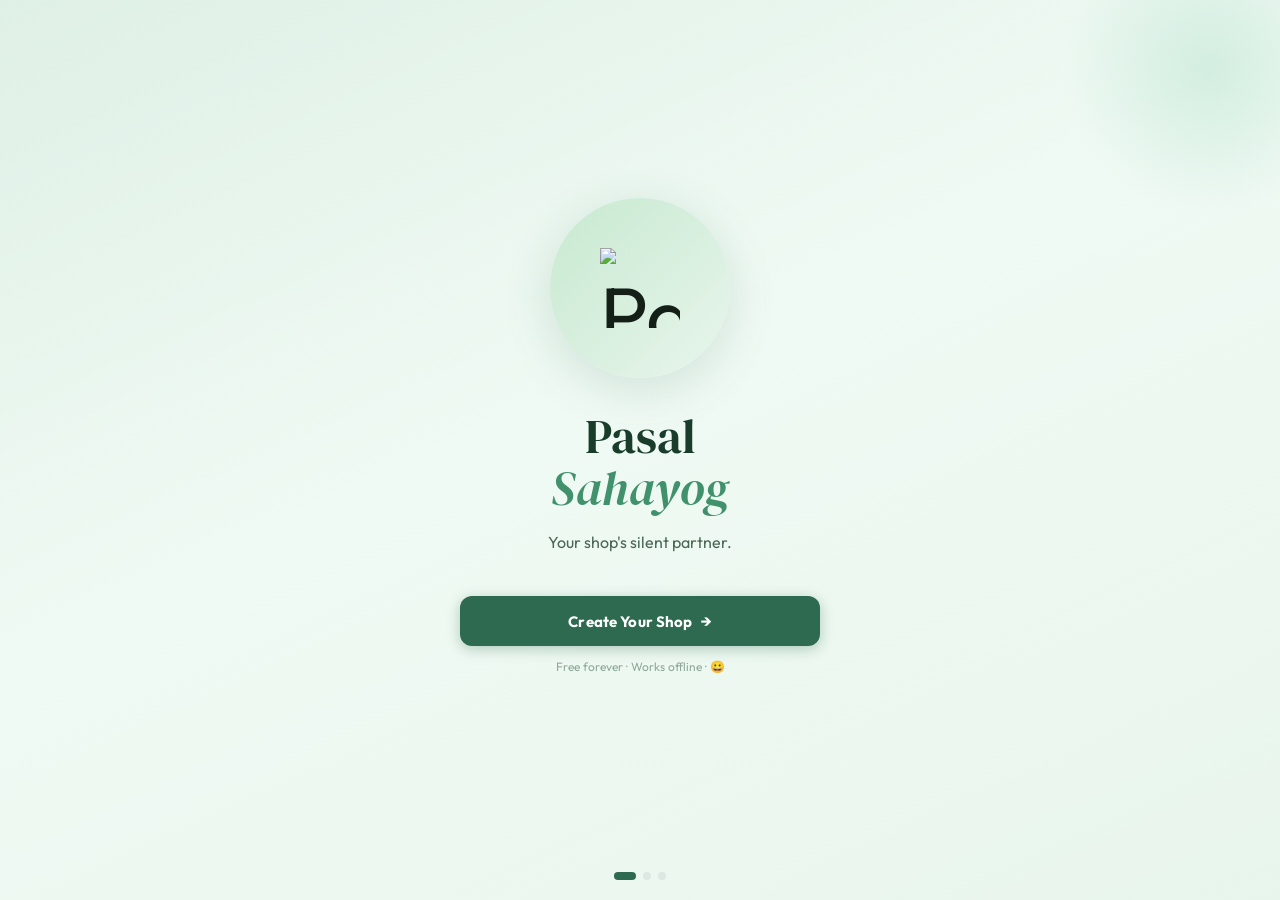
==== index.html @ 0172001d "Made the proper folder structure" ====
<!DOCTYPE html>
<html lang="en">
<head>
  <meta charset="UTF-8">
  <meta name="viewport" content="width=device-width, initial-scale=1.0, maximum-scale=1.0, user-scalable=no">
  <meta name="theme-color" content="#1a3d2b">
  <meta name="apple-mobile-web-app-capable" content="yes">
  <meta name="apple-mobile-web-app-status-bar-style" content="default">
  <meta name="description" content="Pasal Sahayog – Simple stock management for every shop">
  <link rel="manifest" href="manifest.json">
  <link rel="icon" href="assets/icons/favicon.ico">
  <title>Pasal Sahayog</title>

  <!-- Fonts -->
  <link rel="preconnect" href="https://fonts.googleapis.com">
  <link rel="preconnect" href="https://fonts.gstatic.com" crossorigin>
  <link href="https://fonts.googleapis.com/css2?family=DM+Serif+Display:ital@0;1&family=Outfit:wght@300;400;500;600;700;800&display=swap" rel="stylesheet">

  <!-- CSS -->
  <link rel="stylesheet" href="css/main.css">
  <link rel="stylesheet" href="css/layout.css">
  <link rel="stylesheet" href="css/components.css">
  <link rel="stylesheet" href="css/onboarding.css">
  <link rel="stylesheet" href="css/dashboard.css">
  <link rel="stylesheet" href="css/stock.css">
  <link rel="stylesheet" href="css/settings.css">
</head>
<body>

<div id="app">

  <!-- ONBOARDING -->
  <div id="screen-onboarding" class="screen active">
    <div class="ob-bg-decoration"></div>
    <div class="ob-wrap">
      <div class="ob-slides-container">

        <!-- Slide 1: Welcome -->
        <div class="ob-slide active" id="ob-slide-1">
          <div class="ob-hero">
            <div class="ob-logo-mark">
              <img src="assets/icons/icon-192.png" alt="Pasal Sahayog" class="ob-leaf">
            </div>
          </div>
          <div class="ob-text">
            <h1 class="ob-app-name">Pasal<br><em>Sahayog</em></h1>
            <p class="ob-tagline">Your shop's silent partner.</p>
          </div>
          <div class="ob-cta">
            <button class="btn btn-primary" id="btn-ob-start">
              Create Your Shop <span class="btn-arrow">→</span>
            </button>
            <p class="ob-note">Free forever · Works offline · 😀</p>
          </div>
        </div>

        <!-- Slide 2: Shop Setup -->
        <div class="ob-slide" id="ob-slide-2">
          <div class="ob-slide-header">
            <button class="ob-back" id="btn-ob-back-2">← Back</button>
            <span class="ob-step-label">Step 1 of 2</span>
          </div>
          <h2 class="ob-slide-title">Set up your shop</h2>
          <p class="ob-slide-sub">Tell us a little about your shop</p>

          <div class="logo-upload-zone" id="logo-upload-zone">
            <div class="logo-circle" id="logo-circle">
              <img id="logo-preview" src="" alt="" style="display:none;">
              <span class="logo-placeholder" id="logo-placeholder">📷</span>
            </div>
            <div class="logo-plus-btn">＋</div>
            <input type="file" id="logo-file-input" accept="image/*" style="display:none;">
          </div>
          <p class="logo-hint">Tap to add logo (optional)</p>

          <div class="ob-form">
            <div class="input-field">
              <span class="input-icon">🛒</span>
              <input type="text" id="shop-name-input" placeholder="Shop name *" maxlength="40" autocomplete="off">
            </div>
            <div class="input-field">
              <span class="input-icon">🏠</span>
              <input type="text" id="shop-addr-input" placeholder="Address (optional)" maxlength="80" autocomplete="off">
            </div>
          </div>
          <button class="btn btn-primary" id="btn-ob-next-2">Continue →</button>
        </div>

        <!-- Slide 3: Preferences -->
        <div class="ob-slide" id="ob-slide-3">
          <div class="ob-slide-header">
            <button class="ob-back" id="btn-ob-back-3">← Back</button>
            <span class="ob-step-label">Step 2 of 2</span>
          </div>
          <h2 class="ob-slide-title">Quick preferences</h2>
          <p class="ob-slide-sub">You can change these anytime in settings</p>

          <div class="pref-list">
            <div class="pref-row">
              <div class="pref-icon-wrap green">🔔</div>
              <div class="pref-info">
                <strong>Low stock alerts</strong>
                <p>Get notified when items run low</p>
              </div>
              <button class="toggle on" id="pref-alerts" aria-label="Toggle alerts"></button>
            </div>
            <div class="pref-row">
              <div class="pref-icon-wrap blue">📦</div>
              <div class="pref-info">
                <strong>Show out of stock</strong>
                <p>Keep items with 0 quantity visible</p>
              </div>
              <button class="toggle on" id="pref-zero" aria-label="Toggle zero stock"></button>
            </div>
            <div class="pref-row privacy">
              <div class="pref-icon-wrap purple">🔒</div>
              <div class="pref-info">
                <strong>Your data, your device</strong>
                <p>Everything is stored locally — no servers, no cloud, no data shared</p>
              </div>
            </div>
          </div>

          <button class="btn btn-primary" id="btn-ob-finish">Save &amp; Start →</button>
        </div>

      </div>
      <div class="ob-dots">
        <div class="ob-dot active" id="dot-1"></div>
        <div class="ob-dot" id="dot-2"></div>
        <div class="ob-dot" id="dot-3"></div>
      </div>
    </div>
  </div>

  <!-- MAIN APP -->
  <div id="screen-app" class="screen">

    <!-- Top Bar -->
    <header id="top-bar">
      <div class="top-left">
        <div class="top-logo" id="top-logo">🏪</div>
        <div class="top-shop-info">
          <div class="top-shop-name" id="top-shop-name">My Shop</div>
          <div class="top-shop-addr" id="top-shop-addr"></div>
        </div>
      </div>
      <div class="top-actions">
        <button class="icon-btn" id="notif-btn" aria-label="Notifications">
          🔔
          <span class="notif-badge" id="notif-badge" style="display:none;"></span>
        </button>
      </div>
    </header>

    <!-- Page: Dashboard -->
    <div class="page active" id="page-dashboard">
      <div class="page-scroll">
        <div class="dash-search-area">
          <div class="search-bar" id="dash-search-bar">
            <span class="search-icon">🔍</span>
            <input type="text" id="dash-search-input" placeholder="Search items…" autocomplete="off">
            <button class="search-clear" id="dash-search-clear" style="display:none;">✕</button>
          </div>
        </div>
        <!-- Search Results (hidden by default) -->
        <div id="dash-search-results" style="display:none;">
          <div class="stock-list" id="dash-search-list"></div>
        </div>
        <!-- Normal Dashboard Content -->
        <div id="dash-main-content">
          <div class="dash-stats" id="dash-stats"></div>
          <div class="dash-section">
            <div class="sec-hdr">
              <span class="sec-title">Stock Overview</span>
            </div>
            <div class="chart-card" id="chart-card">
              <div class="chart-inner" id="chart-inner">
                <div class="chart-empty">Add items to see overview</div>
              </div>
            </div>
          </div>
          <div class="dash-section">
            <div class="sec-hdr">
              <span class="sec-title">Recent Items</span>
              <button class="sec-link" id="see-all-btn">See all →</button>
            </div>
            <div id="recent-list"></div>
          </div>
        </div>
      </div>
    </div>

    <!-- Page: Stock -->
    <div class="page" id="page-stock">
      <div class="stock-top">
        <div class="stock-title-row">
          <h2 class="stock-page-title">My Stock</h2>
          <span class="stock-count-badge" id="stock-count-badge">0 items</span>
        </div>
        <div class="search-bar">
          <span class="search-icon">🔍</span>
          <input type="text" id="stock-search-input" placeholder="Search items…" autocomplete="off">
          <button class="search-clear" id="stock-search-clear" style="display:none;">✕</button>
        </div>
        <div class="filter-chips-scroll">
          <div class="filter-chips" id="filter-chips">
            <button class="chip active" data-cat="all">All</button>
          </div>
        </div>
      </div>
      <div class="page-scroll stock-scroll">
        <div class="stock-list" id="stock-list"></div>
      </div>
    </div>

    <!-- Page: Settings -->
    <div class="page" id="page-settings">
      <div class="page-scroll">
        <div class="settings-body">
          <div class="settings-section-title">Shop</div>
          <div class="shop-banner" id="settings-shop-banner">
            <div class="shop-banner-logo" id="settings-banner-logo">🏪</div>
            <div class="shop-banner-info">
              <div class="shop-banner-name" id="settings-banner-name">My Shop</div>
              <div class="shop-banner-addr" id="settings-banner-addr"></div>
            </div>
            <button class="edit-shop-btn" id="btn-edit-shop">Edit</button>
          </div>

          <div class="settings-section-title">Preferences</div>
          <div class="settings-card">
            <div class="settings-item">
              <div class="si-icon green">🔔</div>
              <div class="si-info">
                <div class="si-label">Low stock alerts</div>
                <div class="si-desc">Notify when items fall below threshold</div>
              </div>
              <button class="toggle on" id="setting-alerts"></button>
            </div>
            <div class="settings-item">
              <div class="si-icon blue">📦</div>
              <div class="si-info">
                <div class="si-label">Show zero-stock items</div>
                <div class="si-desc">Keep empty items visible in stock</div>
              </div>
              <button class="toggle on" id="setting-zero"></button>
            </div>
          </div>

          <div class="settings-section-title">Data</div>
          <div class="settings-card">
            <div class="settings-item" id="btn-backup">
              <div class="si-icon orange">💾</div>
              <div class="si-info">
                <div class="si-label">Backup data</div>
                <div class="si-desc">Export all data as a JSON file</div>
              </div>
              <span class="si-arrow">›</span>
            </div>
            <div class="settings-item" id="btn-restore">
              <div class="si-icon green">📂</div>
              <div class="si-info">
                <div class="si-label">Restore from backup</div>
                <div class="si-desc">Import a previously exported file</div>
              </div>
              <span class="si-arrow">›</span>
            </div>
            <input type="file" id="restore-file-input" accept=".json" style="display:none;">
          </div>

          <div class="settings-section-title">Danger Zone</div>
          <div class="settings-card">
            <div class="settings-item danger-item" id="btn-clear-data-trigger">
              <div class="si-icon red">🗑️</div>
              <div class="si-info">
                <div class="si-label" style="color:var(--danger)">Clear all data</div>
                <div class="si-desc">Delete everything and start fresh</div>
              </div>
              <span class="si-arrow">›</span>
            </div>
          </div>

          <div class="settings-section-title">About</div>
          
          <!-- App Information -->
          <div class="settings-card">
            <div class="about-app">
              <div class="about-app-logo">
                <img src="assets/icons/icon-192.png" alt="Pasal Sahayog">
              </div>
              <div class="about-app-info">
                <div class="about-app-name">Pasal Sahayog</div>
                <div class="about-app-tagline">Simple stock management for every shop</div>
                <div class="about-app-version">Version 1.0.0</div>
              </div>
            </div>
          </div>

          <!-- Developer Information -->
          <div class="settings-card">
            <div class="about-developer">
              <div class="dev-header">Developer</div>
              <div class="dev-name">Prem Jha</div>
              <div class="dev-links">
                <a class="dev-link" href="https://www.linkedin.com/in/prem-jha-544536406/" target="_blank" rel="noopener noreferrer">
                  <span class="dev-link-icon">🔗</span> Linkedin
                </a>
              </div>
            </div>
          </div>

          <!-- Disclaimer -->
          <div class="settings-card">
            <div class="settings-item" id="btn-disclaimer">
              <div class="si-icon orange">⚠️</div>
              <div class="si-info">
                <div class="si-label">Disclaimer</div>
                <div class="si-desc">Important information about data storage</div>
              </div>
              <span class="si-arrow">›</span>
            </div>
          </div>
        </div>
      </div>
    </div>

    <!-- Bottom Nav -->
    <nav id="bottom-nav">
      <button class="nav-item active" data-page="dashboard">
        <span class="nav-icon">🏠</span>
        <span>Home</span>
      </button>
      <button class="nav-item" data-page="stock">
        <span class="nav-icon">📦</span>
        <span>Stock</span>
      </button>
      <button class="nav-item" data-page="settings">
        <span class="nav-icon">⚙️</span>
        <span>Settings</span>
      </button>
    </nav>

    <!-- FAB -->
    <button class="fab" id="fab-add" aria-label="Add item">＋</button>

  </div><!-- end screen-app -->

</div><!-- end app -->

<!-- MODALS -->

<!-- Add / Edit Item Modal -->
<div class="modal-overlay" id="modal-item">
  <div class="modal">
    <div class="modal-handle"></div>
    <div class="modal-header">
      <h3 class="modal-title" id="modal-item-title">Add Item</h3>
      <button class="modal-close" id="modal-item-close">✕</button>
    </div>
    <div class="modal-body">
      <div class="form-field">
        <label class="form-label">Item Name *</label>
        <input class="form-input" type="text" id="field-name" placeholder="e.g. Notebook A4" autocomplete="off" maxlength="60">
      </div>
      <div class="form-field">
        <label class="form-label">Category *</label>
        <input class="form-input" type="text" id="field-cat" placeholder="e.g. Stationery" autocomplete="off" maxlength="30" list="cat-datalist">
        <datalist id="cat-datalist"></datalist>
      </div>
      <div class="form-row">
        <div class="form-field">
          <label class="form-label">Quantity *</label>
          <input class="form-input" type="number" id="field-qty" placeholder="0" min="0">
        </div>
        <div class="form-field">
          <label class="form-label">Min Alert Threshold</label>
          <input class="form-input" type="number" id="field-min" placeholder="5" min="0">
        </div>
      </div>
    </div>
    <div class="modal-footer">
      <button class="btn btn-outline btn-sm" id="modal-item-cancel">Cancel</button>
      <button class="btn btn-primary btn-sm" id="modal-item-save">Save Item</button>
    </div>
  </div>
</div>

<!-- Item Action Modal (edit/delete) -->
<div class="modal-overlay" id="modal-action">
  <div class="modal modal-sm">
    <div class="modal-handle"></div>
    <div class="modal-header">
      <h3 class="modal-title" id="modal-action-title">Item</h3>
      <button class="modal-close" id="modal-action-close">✕</button>
    </div>
    <div class="modal-body modal-body-sm">
      <div class="action-item-info" id="action-item-info"></div>
      <button class="action-row-btn" id="btn-action-edit">
        <span>✏️</span> Edit Item
      </button>
      <button class="action-row-btn danger" id="btn-action-delete">
        <span>🗑️</span> Delete Item
      </button>
    </div>
  </div>
</div>

<!-- Edit Shop Modal -->
<div class="modal-overlay" id="modal-edit-shop">
  <div class="modal">
    <div class="modal-handle"></div>
    <div class="modal-header">
      <h3 class="modal-title">Edit Shop Info</h3>
      <button class="modal-close" id="modal-edit-shop-close">✕</button>
    </div>
    <div class="modal-body">
      <div class="logo-upload-zone" id="edit-logo-zone">
        <div class="logo-circle" id="edit-logo-circle">
          <img id="edit-logo-preview" src="" alt="" style="display:none;">
          <span class="logo-placeholder" id="edit-logo-placeholder">🏪</span>
        </div>
        <div class="logo-plus-btn">✎</div>
        <input type="file" id="edit-logo-input" accept="image/*" style="display:none;">
      </div>
      <div class="form-field">
        <label class="form-label">Shop Name *</label>
        <input class="form-input" type="text" id="edit-shop-name" placeholder="Shop name" maxlength="40">
      </div>
      <div class="form-field">
        <label class="form-label">Address (optional)</label>
        <input class="form-input" type="text" id="edit-shop-addr" placeholder="Address" maxlength="80">
      </div>
    </div>
    <div class="modal-footer">
      <button class="btn btn-outline btn-sm" id="modal-edit-shop-cancel">Cancel</button>
      <button class="btn btn-primary btn-sm" id="modal-edit-shop-save">Save Changes</button>
    </div>
  </div>
</div>

<!-- Notifications Panel -->
<div class="modal-overlay" id="notif-panel-overlay">
  <div class="modal notif-modal">
    <div class="modal-handle"></div>
    <div class="modal-header">
      <h3 class="modal-title">🔔 Alerts</h3>
      <button class="modal-close" id="notif-panel-close">✕</button>
    </div>
    <div id="notif-list"></div>
  </div>
</div>

<!-- Disclaimer Modal -->
<div class="modal-overlay" id="modal-disclaimer">
  <div class="modal">
    <div class="modal-handle"></div>
    <div class="modal-header">
      <h3 class="modal-title">Disclaimer</h3>
      <button class="modal-close" id="modal-disclaimer-close">✕</button>
    </div>
    <div class="modal-body">
      <div class="disclaimer-content">
        <div class="disclaimer-section">
          <div class="disclaimer-heading">⚠️ Offline Storage</div>
          <p class="disclaimer-text">This app is designed to work completely offline. All your data (shop info, items, stock) is stored locally on your device.</p>
        </div>
        <div class="disclaimer-section">
          <div class="disclaimer-heading">📱 Data Loss Risk</div>
          <p class="disclaimer-text">If your device is damaged, lost, factory reset, or any other issue occurs with your device, your data will be permanently lost. We have no access to your data and cannot recover it.</p>
        </div>
        <div class="disclaimer-section">
          <div class="disclaimer-heading">💾 Recommended Practice</div>
          <p class="disclaimer-text">We strongly recommend regularly backing up your data using the "Backup data" feature in settings. This ensures you can restore your information if needed.</p>
        </div>
        <div class="disclaimer-section">
          <div class="disclaimer-heading">✅ Your Responsibility</div>
          <p class="disclaimer-text">You are responsible for maintaining backups of your data. Any data loss due to device issues is not the developer's responsibility.</p>
        </div>
      </div>
    </div>
    <div class="modal-footer">
      <button class="btn btn-primary btn-sm" id="modal-disclaimer-close-btn">Understood</button>
    </div>
  </div>
</div>

<!-- Clear Data Confirmation Modal -->
<div class="modal-overlay" id="modal-clear-data">
  <div class="modal modal-sm">
    <div class="modal-handle"></div>
    <div class="modal-header">
      <h3 class="modal-title">Clear All Data?</h3>
      <button class="modal-close" id="modal-clear-data-close">✕</button>
    </div>
    <div class="modal-body modal-body-sm">
      <div class="clear-data-warning">
        <div class="warning-icon">🗑️</div>
        <div class="warning-title">This action cannot be undone</div>
        <div class="warning-desc">All your shop information, items, and stock data will be permanently deleted. This data cannot be accessed again.</div>
      </div>
    </div>
    <div class="modal-footer">
      <button class="btn btn-outline btn-sm" id="modal-clear-data-cancel">Cancel</button>
      <button class="btn btn-danger btn-sm" id="modal-clear-data-confirm">Delete Everything</button>
    </div>
  </div>
</div>

<!-- Toast -->
<div id="toast" class="toast" aria-live="polite"></div>

<!-- JS -->
<script src="js/utils/helpers.js"></script>
<script src="js/utils/backup.js"></script>
<script src="js/store.js"></script>
<script src="js/components/toast.js"></script>
<script src="js/components/chart.js"></script>
<script src="js/components/itemCard.js"></script>
<script src="js/components/modal.js"></script>
<script src="js/components/notifications.js"></script>
<script src="js/pages/onboarding.js"></script>
<script src="js/pages/dashboard.js"></script>
<script src="js/pages/stock.js"></script>
<script src="js/pages/settings.js"></script>
<script src="js/router.js"></script>
<script src="js/app.js"></script>
</body>
</html>
---- css/main.css ----
/* ── main.css: variables, reset, base ── */
:root {
  /* Brand palette */
  --primary:        #1a3d2b;
  --primary-mid:    #2d6a4f;
  --primary-light:  #52b788;
  --primary-xlight: #b7e4c7;
  --primary-bg:     #eaf6ee;
  --accent:         #40916c;

  /* Status */
  --danger:         #d62839;
  --danger-light:   #fde8ea;
  --warning:        #e07b39;
  --warning-light:  #fef0e6;
  --success:        #52b788;

  /* Neutrals */
  --bg:             #f4f7f5;
  --card:           #ffffff;
  --text:           #141f18;
  --text-secondary: #4a6655;
  --text-muted:     #8fa89a;
  --border:         #dde8e2;
  --border-light:   #edf4f0;

  /* Shadows */
  --shadow-sm: 0 1px 4px rgba(26,61,43,0.07);
  --shadow:    0 2px 12px rgba(26,61,43,0.09);
  --shadow-md: 0 4px 24px rgba(26,61,43,0.12);
  --shadow-lg: 0 8px 40px rgba(26,61,43,0.18);

  /* Radii */
  --radius-xs: 8px;
  --radius-sm: 12px;
  --radius:    18px;
  --radius-lg: 24px;

  /* Layout */
  --nav-height: 68px;
  --top-height: 64px;

  /* Fonts */
  --font-display: 'DM Serif Display', serif;
  --font-body:    'Outfit', sans-serif;

  /* Transitions */
  --ease: cubic-bezier(0.4, 0, 0.2, 1);
  --transition: all 0.22s var(--ease);
  --transition-slow: all 0.38s var(--ease);
}

*, *::before, *::after {
  box-sizing: border-box;
  margin: 0;
  padding: 0;
  -webkit-tap-highlight-color: transparent;
}

html, body {
  height: 100%;
  font-family: var(--font-body);
  font-size: 16px;
  background: var(--bg);
  color: var(--text);
  overflow: hidden;
  -webkit-font-smoothing: antialiased;
  -moz-osx-font-smoothing: grayscale;
}

a { color: inherit; text-decoration: none; }
button { font-family: var(--font-body); cursor: pointer; }
input, textarea, select { font-family: var(--font-body); }

img { display: block; max-width: 100%; }

/* Scrollbar hide */
.no-scroll::-webkit-scrollbar { display: none; }
.no-scroll { -ms-overflow-style: none; scrollbar-width: none; }

/* ── Screen system ── */
.screen {
  display: none;
  height: 100dvh;
  overflow: hidden;
  animation: screenIn 0.28s var(--ease);
}
.screen.active { display: flex; flex-direction: column; }

@keyframes screenIn {
  from { opacity: 0; }
  to   { opacity: 1; }
}

/* ── Toast ── */
.toast {
  position: fixed;
  bottom: calc(var(--nav-height) + 16px);
  left: 50%;
  transform: translateX(-50%) translateY(20px);
  background: var(--text);
  color: white;
  padding: 12px 20px;
  border-radius: 40px;
  font-size: 14px;
  font-weight: 600;
  white-space: nowrap;
  z-index: 9999;
  opacity: 0;
  pointer-events: none;
  transition: var(--transition);
  max-width: calc(100vw - 32px);
  white-space: normal;
  text-align: center;
}
.toast.show {
  opacity: 1;
  transform: translateX(-50%) translateY(0);
}
.toast.success { background: var(--primary-mid); }
.toast.error   { background: var(--danger); }
---- css/layout.css ----
/* ── layout.css ── */

#screen-app {
  flex-direction: column;
  background: var(--bg);
}

/* ── Top Bar ── */
#top-bar {
  height: var(--top-height);
  background: var(--card);
  border-bottom: 1px solid var(--border);
  display: flex;
  align-items: center;
  padding: 0 16px;
  gap: 12px;
  flex-shrink: 0;
  z-index: 100;
  box-shadow: var(--shadow-sm);
}

.top-left {
  display: flex;
  align-items: center;
  gap: 10px;
  flex: 1;
  min-width: 0;
}

.top-logo {
  width: 40px;
  height: 40px;
  border-radius: 50%;
  background: var(--primary-bg);
  border: 2px solid var(--primary-xlight);
  overflow: hidden;
  display: flex;
  align-items: center;
  justify-content: center;
  font-size: 20px;
  flex-shrink: 0;
  transition: var(--transition);
}
.top-logo img {
  width: 100%; height: 100%;
  object-fit: cover;
  border-radius: 50%;
}

.top-shop-info {
  flex: 1;
  min-width: 0;
}
.top-shop-name {
  font-family: var(--font-display);
  font-size: 16px;
  font-weight: 400;
  color: var(--text);
  white-space: nowrap;
  overflow: hidden;
  text-overflow: ellipsis;
  line-height: 1.2;
}
.top-shop-addr {
  font-size: 11px;
  color: var(--text-muted);
  white-space: nowrap;
  overflow: hidden;
  text-overflow: ellipsis;
  margin-top: 1px;
}

.top-actions {
  display: flex;
  gap: 6px;
  align-items: center;
}

/* ── Icon Button ── */
.icon-btn {
  width: 40px; height: 40px;
  border-radius: 50%;
  border: 1.5px solid var(--border);
  background: var(--bg);
  cursor: pointer;
  display: flex;
  align-items: center;
  justify-content: center;
  font-size: 17px;
  transition: var(--transition);
  position: relative;
  color: var(--text);
}
.icon-btn:hover {
  background: var(--primary-bg);
  border-color: var(--primary-xlight);
}

.notif-badge {
  position: absolute;
  top: -2px; right: -2px;
  width: 18px; height: 18px;
  background: var(--danger);
  border-radius: 50%;
  font-size: 10px;
  font-weight: 700;
  color: white;
  display: flex;
  align-items: center;
  justify-content: center;
  border: 2px solid white;
  line-height: 1;
}

/* ── Pages (content areas) ── */
.page {
  display: none;
  flex-direction: column;
  flex: 1;
  overflow: hidden;
}
.page.active {
  display: flex;
  animation: pageIn 0.25s var(--ease);
}

@keyframes pageIn {
  from { opacity: 0; transform: translateY(6px); }
  to   { opacity: 1; transform: translateY(0); }
}

.page-scroll {
  flex: 1;
  overflow-y: auto;
  overflow-x: hidden;
  -webkit-overflow-scrolling: touch;
  scrollbar-width: none;
}
.page-scroll::-webkit-scrollbar { display: none; }

/* ── Bottom Nav ── */
#bottom-nav {
  height: var(--nav-height);
  background: var(--card);
  border-top: 1px solid var(--border);
  display: flex;
  align-items: stretch;
  flex-shrink: 0;
  z-index: 100;
  box-shadow: 0 -1px 8px rgba(26,61,43,0.06);
}

.nav-item {
  flex: 1;
  display: flex;
  flex-direction: column;
  align-items: center;
  justify-content: center;
  gap: 3px;
  padding: 8px 0 10px;
  border: none;
  background: transparent;
  color: var(--text-muted);
  font-size: 11px;
  font-weight: 600;
  font-family: var(--font-body);
  transition: var(--transition);
  position: relative;
}
.nav-item .nav-icon {
  font-size: 22px;
  transition: var(--transition);
  line-height: 1;
}
.nav-item.active {
  color: var(--primary-mid);
}
.nav-item.active .nav-icon {
  transform: scale(1.08);
}
.nav-item::after {
  content: '';
  position: absolute;
  top: 0; left: 50%;
  transform: translateX(-50%);
  width: 0; height: 3px;
  background: var(--primary-mid);
  border-radius: 0 0 6px 6px;
  transition: var(--transition);
}
.nav-item.active::after { width: 28px; }

/* ── FAB ── */
.fab {
  position: fixed;
  bottom: calc(var(--nav-height) + 14px);
  right: 18px;
  width: 54px; height: 54px;
  background: var(--primary-mid);
  border-radius: 50%;
  border: none;
  color: white;
  font-size: 28px;
  cursor: pointer;
  display: flex;
  align-items: center;
  justify-content: center;
  box-shadow: 0 4px 18px rgba(45,106,79,0.45);
  transition: var(--transition);
  z-index: 200;
  line-height: 1;
  font-weight: 300;
}
.fab:hover {
  background: var(--accent);
  transform: scale(1.08) rotate(90deg);
  box-shadow: 0 6px 24px rgba(45,106,79,0.55);
}
.fab:active { transform: scale(0.96); }
---- css/components.css ----
/* ── components.css ── */

/* ── Buttons ── */
.btn {
  width: 100%;
  padding: 15px 20px;
  border: none;
  border-radius: var(--radius-sm);
  font-family: var(--font-body);
  font-size: 15px;
  font-weight: 700;
  cursor: pointer;
  transition: var(--transition);
  display: flex;
  align-items: center;
  justify-content: center;
  gap: 8px;
  letter-spacing: 0.01em;
}
.btn-primary {
  background: var(--primary-mid);
  color: white;
  box-shadow: 0 3px 14px rgba(45,106,79,0.32);
}
.btn-primary:hover {
  background: var(--accent);
  transform: translateY(-1px);
  box-shadow: 0 5px 20px rgba(45,106,79,0.42);
}
.btn-primary:active { transform: translateY(0) scale(0.99); }

.btn-outline {
  background: transparent;
  color: var(--text-secondary);
  border: 1.5px solid var(--border);
}
.btn-outline:hover { background: var(--bg); }

.btn-danger { background: var(--danger); color: white; }
.btn-danger:hover { background: #b81f2e; }

.btn-sm { padding: 13px 18px; font-size: 14px; border-radius: var(--radius-xs); }

/* ── Modals ── */
.modal-overlay {
  position: fixed;
  inset: 0;
  background: rgba(0,0,0,0.4);
  z-index: 1000;
  display: none;
  align-items: flex-end;
  justify-content: center;
  backdrop-filter: blur(5px);
  -webkit-backdrop-filter: blur(5px);
}
.modal-overlay.open { display: flex; animation: overlayIn 0.2s ease; }
@keyframes overlayIn { from { opacity:0; } to { opacity:1; } }

.modal {
  background: var(--card);
  border-radius: var(--radius-lg) var(--radius-lg) 0 0;
  width: 100%;
  max-width: 560px;
  max-height: 93dvh;
  overflow-y: auto;
  scrollbar-width: none;
  animation: sheetUp 0.32s cubic-bezier(0.34, 1.4, 0.64, 1);
  padding-bottom: env(safe-area-inset-bottom, 16px);
}
.modal::-webkit-scrollbar { display: none; }
@keyframes sheetUp {
  from { transform: translateY(100%); }
  to   { transform: translateY(0); }
}

.modal-sm { max-height: 55dvh; }
.notif-modal { max-height: 75dvh; }

.modal-handle {
  width: 36px; height: 4px;
  background: var(--border);
  border-radius: 2px;
  margin: 12px auto 4px;
}

.modal-header {
  display: flex;
  align-items: center;
  justify-content: space-between;
  padding: 14px 20px 14px;
  border-bottom: 1px solid var(--border-light);
}
.modal-title {
  font-family: var(--font-display);
  font-size: 18px;
  font-weight: 400;
  color: var(--text);
}
.modal-close {
  width: 34px; height: 34px;
  border-radius: 50%;
  border: none;
  background: var(--bg);
  font-size: 16px;
  cursor: pointer;
  display: flex;
  align-items: center;
  justify-content: center;
  color: var(--text-muted);
  transition: var(--transition);
  line-height: 1;
}
.modal-close:hover { background: var(--danger-light); color: var(--danger); }

.modal-body { padding: 18px 20px; display: flex; flex-direction: column; gap: 14px; }
.modal-body-sm { padding: 12px 20px; gap: 8px; }

.modal-footer {
  padding: 4px 20px 8px;
  display: flex;
  gap: 10px;
}

/* ── Form Fields ── */
.form-field { display: flex; flex-direction: column; gap: 6px; }
.form-label { font-size: 12px; font-weight: 700; color: var(--text-secondary); letter-spacing: 0.03em; text-transform: uppercase; }
.form-input {
  padding: 13px 15px;
  border: 1.5px solid var(--border);
  border-radius: var(--radius-xs);
  font-family: var(--font-body);
  font-size: 15px;
  color: var(--text);
  background: var(--bg);
  outline: none;
  transition: var(--transition);
  -webkit-appearance: none;
  appearance: none;
}
.form-input:focus {
  border-color: var(--primary-light);
  background: white;
  box-shadow: 0 0 0 3px rgba(82,183,136,0.13);
}
.form-input::placeholder { color: var(--text-muted); }
.form-row { display: grid; grid-template-columns: 1fr 1fr; gap: 12px; }

/* ── Toggle ── */
.toggle {
  width: 46px; height: 26px;
  background: var(--border);
  border-radius: 13px;
  cursor: pointer;
  position: relative;
  transition: var(--transition);
  flex-shrink: 0;
  border: none;
  outline: none;
}
.toggle.on { background: var(--primary-light); }
.toggle::after {
  content: '';
  position: absolute;
  top: 3px; left: 3px;
  width: 20px; height: 20px;
  background: white;
  border-radius: 50%;
  transition: var(--transition);
  box-shadow: 0 1px 4px rgba(0,0,0,0.2);
}
.toggle.on::after { left: 23px; }

/* ── Search Bar ── */
.search-bar {
  display: flex;
  align-items: center;
  gap: 10px;
  background: var(--bg);
  border: 1.5px solid var(--border);
  border-radius: 12px;
  padding: 10px 14px;
  transition: var(--transition);
}
.search-bar:focus-within {
  border-color: var(--primary-light);
  background: white;
  box-shadow: 0 0 0 3px rgba(82,183,136,0.1);
}
.search-bar input {
  flex: 1;
  border: none;
  outline: none;
  font-family: var(--font-body);
  font-size: 14px;
  color: var(--text);
  background: transparent;
}
.search-bar input::placeholder { color: var(--text-muted); }
.search-icon { font-size: 15px; color: var(--text-muted); flex-shrink: 0; }
.search-clear {
  border: none;
  background: none;
  color: var(--text-muted);
  font-size: 14px;
  cursor: pointer;
  padding: 0;
  transition: var(--transition);
  flex-shrink: 0;
  line-height: 1;
}
.search-clear:hover { color: var(--danger); }

/* ── Item Card ── */
.item-card {
  background: var(--card);
  border-radius: var(--radius-sm);
  border: 1.5px solid var(--border-light);
  padding: 13px 15px;
  display: flex;
  align-items: center;
  gap: 12px;
  transition: var(--transition);
  cursor: pointer;
  position: relative;
  overflow: hidden;
}
.item-card:hover {
  box-shadow: var(--shadow);
  border-color: var(--primary-xlight);
  transform: translateY(-1px);
}
.item-card:active { transform: translateY(0); }

/* Left accent stripe for low/out stock */
.item-card.low-stock  { border-left: 3px solid var(--warning); padding-left: 13px; }
.item-card.out-stock  { border-left: 3px solid var(--danger); padding-left: 13px; }

.item-card-left { flex: 1; min-width: 0; }
.item-name {
  font-size: 15px;
  font-weight: 700;
  color: var(--text);
  white-space: nowrap;
  overflow: hidden;
  text-overflow: ellipsis;
  margin-bottom: 5px;
}
.item-meta { display: flex; align-items: center; gap: 6px; flex-wrap: wrap; }

.item-cat {
  font-size: 11px;
  font-weight: 700;
  color: var(--primary-mid);
  background: var(--primary-bg);
  padding: 2px 9px;
  border-radius: 20px;
}
.item-status {
  font-size: 11px;
  font-weight: 700;
  padding: 2px 9px;
  border-radius: 20px;
}
.status-low { color: var(--warning); background: var(--warning-light); }
.status-out { color: var(--danger); background: var(--danger-light); }

/* Qty controls */
.item-qty-wrap {
  display: flex;
  align-items: center;
  gap: 8px;
  flex-shrink: 0;
}
.qty-btn {
  width: 33px; height: 33px;
  border-radius: 9px;
  border: 1.5px solid var(--border);
  background: var(--bg);
  color: var(--primary-mid);
  font-size: 19px;
  font-weight: 600;
  cursor: pointer;
  display: flex;
  align-items: center;
  justify-content: center;
  transition: var(--transition);
  flex-shrink: 0;
  line-height: 1;
  user-select: none;
}
.qty-btn:hover { background: var(--primary-bg); border-color: var(--primary-light); }
.qty-btn:active { transform: scale(0.9); }
.qty-btn.minus { color: var(--danger); }
.qty-btn.minus:hover { background: var(--danger-light); border-color: var(--danger); }

.qty-num {
  font-family: var(--font-display);
  font-size: 19px;
  font-weight: 400;
  color: var(--text);
  min-width: 32px;
  text-align: center;
  line-height: 1;
}
.qty-num.zero { color: var(--text-muted); }

/* ── Action buttons in modal ── */
.action-item-info {
  background: var(--bg);
  border-radius: var(--radius-xs);
  padding: 12px 14px;
  margin-bottom: 4px;
}
.action-item-info .ai-name {
  font-size: 15px; font-weight: 700; color: var(--text); margin-bottom: 4px;
}
.action-item-info .ai-meta {
  font-size: 13px; color: var(--text-secondary);
}

.action-row-btn {
  display: flex;
  align-items: center;
  gap: 12px;
  width: 100%;
  padding: 14px;
  border: none;
  background: transparent;
  font-family: var(--font-body);
  font-size: 15px;
  font-weight: 600;
  color: var(--text);
  cursor: pointer;
  border-radius: var(--radius-xs);
  transition: var(--transition);
  text-align: left;
}
.action-row-btn:hover { background: var(--bg); }
.action-row-btn.danger { color: var(--danger); }
.action-row-btn.danger:hover { background: var(--danger-light); }

/* ── Empty State ── */
.empty-state {
  display: flex;
  flex-direction: column;
  align-items: center;
  justify-content: center;
  padding: 60px 24px;
  gap: 10px;
  text-align: center;
}
.empty-icon { font-size: 52px; }
.empty-title {
  font-family: var(--font-display);
  font-size: 20px;
  color: var(--text);
  margin-top: 4px;
}
.empty-sub { font-size: 14px; color: var(--text-muted); line-height: 1.6; }

/* ── Logo Upload ── */
.logo-upload-zone {
  position: relative;
  width: 96px;
  height: 96px;
  margin: 0 auto 6px;
  cursor: pointer;
}
.logo-circle {
  width: 96px; height: 96px;
  border-radius: 50%;
  background: var(--primary-bg);
  border: 2.5px dashed var(--primary-xlight);
  overflow: hidden;
  display: flex;
  align-items: center;
  justify-content: center;
  transition: var(--transition);
}
.logo-circle:hover { border-color: var(--primary-light); }
.logo-placeholder { font-size: 36px; }
.logo-circle img { width: 100%; height: 100%; object-fit: cover; border-radius: 50%; }
.logo-plus-btn {
  position: absolute;
  bottom: 2px; right: 2px;
  width: 26px; height: 26px;
  background: var(--primary-mid);
  border-radius: 50%;
  display: flex;
  align-items: center;
  justify-content: center;
  color: white;
  font-size: 16px;
  box-shadow: var(--shadow-sm);
}
.logo-hint { text-align: center; font-size: 12px; color: var(--text-muted); margin-bottom: 16px; }

/* ── Notification items ── */
.notif-item {
  display: flex;
  align-items: flex-start;
  gap: 12px;
  padding: 14px 20px;
  border-bottom: 1px solid var(--border-light);
  transition: var(--transition);
}
.notif-item:hover { background: var(--bg); }
.notif-item:last-child { border-bottom: none; }
.notif-dot {
  width: 9px; height: 9px;
  border-radius: 50%;
  flex-shrink: 0;
  margin-top: 6px;
}
.notif-dot.out   { background: var(--danger); }
.notif-dot.low   { background: var(--warning); }
.notif-text strong { font-size: 14px; font-weight: 700; color: var(--text); display: block; }
.notif-text span   { font-size: 12px; color: var(--text-muted); }
.notif-empty { padding: 40px 20px; text-align: center; color: var(--text-muted); font-size: 14px; }
---- css/onboarding.css ----
/* ── onboarding.css ── */

#screen-onboarding {
  background: linear-gradient(155deg, #dff0e6 0%, #f0faf4 45%, #e8f5ec 100%);
  height: 100dvh;
  overflow: hidden;
  position: relative;
}

/* Decorative background blob */
.ob-bg-decoration {
  position: absolute;
  top: -80px;
  right: -80px;
  width: 300px;
  height: 300px;
  background: radial-gradient(circle, rgba(82,183,136,0.18) 0%, transparent 70%);
  border-radius: 50%;
  pointer-events: none;
}

.ob-wrap {
  height: 100%;
  display: flex;
  flex-direction: column;
  position: relative;
  z-index: 1;
}

/* ── Slides container ── */
.ob-slides-container {
  flex: 1;
  overflow: hidden;
  position: relative;
}

.ob-slide {
  position: absolute;
  inset: 0;
  display: flex;
  flex-direction: column;
  align-items: center;
  justify-content: center;
  padding: 32px 28px 16px;
  opacity: 0;
  transform: translateX(48px);
  transition: all 0.4s cubic-bezier(0.4, 0, 0.2, 1);
  pointer-events: none;
  overflow-y: auto;
  scrollbar-width: none;
}
.ob-slide::-webkit-scrollbar { display: none; }
.ob-slide.active {
  opacity: 1;
  transform: translateX(0);
  pointer-events: all;
}
.ob-slide.exit {
  opacity: 0;
  transform: translateX(-48px);
}

/* ── Slide 1: Welcome ── */
.ob-hero {
  margin-bottom: 32px;
}

.ob-logo-mark {
  width: clamp(140px, 38vw, 180px);
  height: clamp(140px, 38vw, 180px);
  background: linear-gradient(135deg, #c7e9d0, #e8f5ec);
  border-radius: 50%;
  display: flex;
  align-items: center;
  justify-content: center;
  box-shadow: 0 12px 48px rgba(45,106,79,0.16);
  margin: 0 auto;
}

.ob-leaf {
  font-size: clamp(60px, 16vw, 80px);
  animation: leafFloat 3s ease-in-out infinite;
  width: clamp(60px, 16vw, 80px);
  height: clamp(60px, 16vw, 80px);
  object-fit: contain;
}

@keyframes leafFloat {
  0%, 100% { transform: translateY(0) rotate(-5deg); }
  50%       { transform: translateY(-10px) rotate(5deg); }
}

.ob-text { text-align: center; margin-bottom: 40px; }

.ob-app-name {
  font-family: var(--font-display);
  font-size: clamp(34px, 9vw, 48px);
  font-weight: 400;
  color: var(--primary);
  line-height: 1.1;
  margin-bottom: 14px;
}
.ob-app-name em {
  font-style: italic;
  color: var(--accent);
}

.ob-tagline {
  font-size: clamp(14px, 3.8vw, 16px);
  color: var(--text-secondary);
  line-height: 1.7;
}

.ob-cta {
  width: 100%;
  max-width: 360px;
  display: flex;
  flex-direction: column;
  gap: 12px;
  align-items: center;
}

.btn-arrow { font-size: 16px; }

.ob-note {
  font-size: 12px;
  color: var(--text-muted);
  text-align: center;
  line-height: 1.5;
}

/* ── Slide 2 & 3 shared ── */
.ob-slide-header {
  display: flex;
  align-items: center;
  justify-content: space-between;
  width: 100%;
  max-width: 360px;
  margin-bottom: 28px;
  flex-shrink: 0;
}
.ob-back {
  background: none;
  border: none;
  font-family: var(--font-body);
  font-size: 14px;
  font-weight: 600;
  color: var(--text-secondary);
  cursor: pointer;
  padding: 6px 0;
  transition: var(--transition);
}
.ob-back:hover { color: var(--primary-mid); }
.ob-step-label {
  font-size: 12px;
  font-weight: 600;
  color: var(--text-muted);
  background: var(--card);
  padding: 4px 12px;
  border-radius: 20px;
  border: 1.5px solid var(--border);
}

.ob-slide-title {
  font-family: var(--font-display);
  font-size: clamp(22px, 6vw, 28px);
  color: var(--text);
  margin-bottom: 6px;
  text-align: center;
  flex-shrink: 0;
}
.ob-slide-sub {
  font-size: 14px;
  color: var(--text-muted);
  text-align: center;
  margin-bottom: 28px;
  flex-shrink: 0;
}

/* ── Ob Form ── */
.ob-form {
  width: 100%;
  max-width: 360px;
  display: flex;
  flex-direction: column;
  gap: 10px;
  margin-bottom: 24px;
  flex-shrink: 0;
}

.input-field {
  background: var(--card);
  border-radius: var(--radius-xs);
  border: 1.5px solid var(--border);
  padding: 13px 15px;
  display: flex;
  align-items: center;
  gap: 10px;
  transition: var(--transition);
}
.input-field:focus-within {
  border-color: var(--primary-light);
  box-shadow: 0 0 0 3px rgba(82,183,136,0.12);
}
.input-icon { font-size: 18px; flex-shrink: 0; }
.input-field input {
  flex: 1;
  border: none;
  outline: none;
  font-family: var(--font-body);
  font-size: 15px;
  color: var(--text);
  background: transparent;
}
.input-field input::placeholder { color: var(--text-muted); }

/* ── Preferences (Slide 3) ── */
.pref-list {
  width: 100%;
  max-width: 360px;
  display: flex;
  flex-direction: column;
  gap: 10px;
  margin-bottom: 28px;
  flex-shrink: 0;
}

.pref-row {
  background: var(--card);
  border: 1.5px solid var(--border);
  border-radius: var(--radius-sm);
  padding: 14px 16px;
  display: flex;
  align-items: center;
  gap: 14px;
}
.pref-row.privacy {
  background: var(--primary-bg);
  border-color: var(--primary-xlight);
}

.pref-icon-wrap {
  width: 38px; height: 38px;
  border-radius: 10px;
  display: flex;
  align-items: center;
  justify-content: center;
  font-size: 19px;
  flex-shrink: 0;
}
.pref-icon-wrap.green  { background: var(--primary-bg); }
.pref-icon-wrap.blue   { background: #deeeff; }
.pref-icon-wrap.purple { background: #ede8ff; }

.pref-info { flex: 1; min-width: 0; }
.pref-info strong { font-size: 14px; font-weight: 700; color: var(--text); display: block; margin-bottom: 2px; }
.pref-info p { font-size: 12px; color: var(--text-secondary); line-height: 1.4; }

/* ── Progress dots ── */
.ob-dots {
  display: flex;
  justify-content: center;
  gap: 7px;
  padding: 14px 0 max(20px, env(safe-area-inset-bottom));
  flex-shrink: 0;
}
.ob-dot {
  width: 8px; height: 8px;
  border-radius: 4px;
  background: var(--border);
  transition: var(--transition);
}
.ob-dot.active { background: var(--primary-mid); width: 22px; }
---- css/dashboard.css ----
/* ── dashboard.css ── */

/* Search area */
.dash-search-area {
  padding: 14px 16px 12px;
  background: var(--card);
  border-bottom: 1px solid var(--border-light);
}

/* Stats */
.dash-stats {
  display: grid;
  grid-template-columns: 1fr 1fr;
  gap: 10px;
  padding: 16px 16px 0;
}

@media (min-width: 480px) {
  .dash-stats { grid-template-columns: repeat(4, 1fr); }
}
@media (min-width: 768px) {
  .dash-stats { grid-template-columns: repeat(4, 1fr); }
}

.stat-card {
  background: var(--card);
  border-radius: var(--radius-sm);
  padding: 14px 16px;
  border: 1.5px solid var(--border-light);
  transition: var(--transition);
  cursor: pointer;
}
.stat-card:hover { box-shadow: var(--shadow); transform: translateY(-2px); }
.stat-icon { font-size: 22px; margin-bottom: 8px; line-height: 1; }
.stat-val {
  font-family: var(--font-display);
  font-size: 26px;
  font-weight: 400;
  color: var(--text);
  line-height: 1;
  margin-bottom: 4px;
}
.stat-label { font-size: 11px; font-weight: 700; color: var(--text-muted); text-transform: uppercase; letter-spacing: 0.04em; }

.stat-card.s-total  { background: var(--primary-bg); border-color: var(--primary-xlight); }
.stat-card.s-total .stat-val { color: var(--primary-mid); }

.stat-card.s-low    { background: var(--warning-light); border-color: rgba(224,123,57,0.25); }
.stat-card.s-low .stat-val { color: var(--warning); }

.stat-card.s-cat    { background: #eef0ff; border-color: rgba(99,102,241,0.2); }
.stat-card.s-cat .stat-val { color: #4f52c5; }

.stat-card.s-out    { background: var(--danger-light); border-color: rgba(214,40,57,0.2); }
.stat-card.s-out .stat-val { color: var(--danger); }

/* Dashboard sections */
.dash-section {
  padding: 20px 16px 0;
}
.dash-section:last-child { padding-bottom: 100px; }

.sec-hdr {
  display: flex;
  align-items: center;
  justify-content: space-between;
  margin-bottom: 12px;
}
.sec-title {
  font-family: var(--font-display);
  font-size: 17px;
  font-weight: 400;
  color: var(--text);
}
.sec-link {
  font-size: 13px;
  font-weight: 700;
  color: var(--primary-mid);
  cursor: pointer;
  background: none;
  border: none;
  font-family: var(--font-body);
  padding: 4px 0;
  transition: var(--transition);
}
.sec-link:hover { color: var(--accent); }

/* Chart card */
.chart-card {
  background: var(--card);
  border-radius: var(--radius-sm);
  border: 1.5px solid var(--border-light);
  padding: 16px;
  min-height: 80px;
}

.chart-inner {
  display: flex;
  align-items: center;
  gap: 20px;
  flex-wrap: wrap;
}

.chart-empty {
  width: 100%;
  text-align: center;
  font-size: 13px;
  color: var(--text-muted);
  padding: 14px 0;
}

/* Pie chart */
.pie-container {
  position: relative;
  width: 110px;
  height: 110px;
  flex-shrink: 0;
}
.pie-container canvas {
  width: 110px !important;
  height: 110px !important;
}
.pie-center {
  position: absolute;
  inset: 0;
  display: flex;
  flex-direction: column;
  align-items: center;
  justify-content: center;
  pointer-events: none;
}
.pie-center-val {
  font-family: var(--font-display);
  font-size: 20px;
  color: var(--text);
  line-height: 1;
}
.pie-center-lbl {
  font-size: 9px;
  color: var(--text-muted);
  font-weight: 700;
  text-transform: uppercase;
  letter-spacing: 0.04em;
}

.chart-legend {
  flex: 1;
  min-width: 120px;
  display: flex;
  flex-direction: column;
  gap: 7px;
}
.legend-item {
  display: flex;
  align-items: center;
  gap: 8px;
}
.legend-dot {
  width: 9px; height: 9px;
  border-radius: 50%;
  flex-shrink: 0;
}
.legend-name { font-size: 13px; color: var(--text-secondary); flex: 1; min-width: 0; overflow: hidden; text-overflow: ellipsis; white-space: nowrap; }
.legend-val  { font-size: 13px; font-weight: 700; color: var(--text); }

/* Recent list */
#recent-list {
  display: flex;
  flex-direction: column;
  gap: 8px;
}

/* Search results area */
#dash-search-results {
  padding: 12px 16px;
}
---- css/stock.css ----
/* ── stock.css ── */

#page-stock {
  overflow: hidden;
}

.stock-top {
  background: var(--card);
  border-bottom: 1px solid var(--border-light);
  padding: 14px 16px 12px;
  display: flex;
  flex-direction: column;
  gap: 10px;
  flex-shrink: 0;
}

.stock-title-row {
  display: flex;
  align-items: center;
  justify-content: space-between;
}

.stock-page-title {
  font-family: var(--font-display);
  font-size: 20px;
  font-weight: 400;
  color: var(--text);
}

.stock-count-badge {
  font-size: 12px;
  font-weight: 700;
  color: var(--text-secondary);
  background: var(--bg);
  padding: 4px 12px;
  border-radius: 20px;
  border: 1.5px solid var(--border);
}

/* Filter chips */
.filter-chips-scroll {
  overflow-x: auto;
  -webkit-overflow-scrolling: touch;
  scrollbar-width: none;
  margin: 0 -16px;
  padding: 0 16px;
}
.filter-chips-scroll::-webkit-scrollbar { display: none; }

.filter-chips {
  display: flex;
  gap: 7px;
  width: max-content;
}

.chip {
  flex-shrink: 0;
  padding: 6px 15px;
  border-radius: 20px;
  border: 1.5px solid var(--border);
  background: var(--card);
  font-family: var(--font-body);
  font-size: 13px;
  font-weight: 700;
  color: var(--text-secondary);
  cursor: pointer;
  transition: var(--transition);
  white-space: nowrap;
}
.chip.active,
.chip:hover {
  background: var(--primary-mid);
  color: white;
  border-color: var(--primary-mid);
}

/* Stock scroll */
.stock-scroll {
  flex: 1;
  overflow-y: auto;
  overflow-x: hidden;
  -webkit-overflow-scrolling: touch;
  scrollbar-width: none;
}
.stock-scroll::-webkit-scrollbar { display: none; }

.stock-list {
  padding: 14px 16px 100px;
  display: flex;
  flex-direction: column;
  gap: 8px;
}

/* Loading placeholder */
.skeleton-card {
  background: var(--card);
  border-radius: var(--radius-sm);
  border: 1.5px solid var(--border-light);
  padding: 13px 15px;
  display: flex;
  align-items: center;
  gap: 12px;
  animation: skeleton-pulse 1.6s ease-in-out infinite;
}
@keyframes skeleton-pulse {
  0%, 100% { opacity: 1; }
  50% { opacity: 0.5; }
}
.sk-bar {
  background: var(--bg);
  border-radius: 6px;
  height: 14px;
}
.sk-left { flex: 1; display: flex; flex-direction: column; gap: 8px; }
.sk-right { width: 80px; height: 33px; background: var(--bg); border-radius: 9px; }
---- css/settings.css ----
/* ── settings.css ── */

#page-settings .page-scroll {
  padding-bottom: 100px;
}

.settings-body {
  padding: 16px;
  display: flex;
  flex-direction: column;
  gap: 6px;
}

.settings-section-title {
  font-size: 11px;
  font-weight: 800;
  color: var(--text-muted);
  letter-spacing: 1.2px;
  text-transform: uppercase;
  padding: 10px 4px 4px;
}

/* Shop banner */
.shop-banner {
  background: linear-gradient(135deg, var(--primary) 0%, var(--accent) 100%);
  border-radius: var(--radius-sm);
  padding: 18px 16px;
  display: flex;
  align-items: center;
  gap: 14px;
  margin-bottom: 4px;
}

.shop-banner-logo {
  width: 56px; height: 56px;
  border-radius: 50%;
  background: rgba(255,255,255,0.2);
  border: 2.5px solid rgba(255,255,255,0.35);
  overflow: hidden;
  display: flex;
  align-items: center;
  justify-content: center;
  font-size: 26px;
  flex-shrink: 0;
}
.shop-banner-logo img { width: 100%; height: 100%; object-fit: cover; border-radius: 50%; }

.shop-banner-info { flex: 1; min-width: 0; }
.shop-banner-name {
  font-family: var(--font-display);
  font-size: 18px;
  color: white;
  line-height: 1.2;
  margin-bottom: 2px;
  white-space: nowrap;
  overflow: hidden;
  text-overflow: ellipsis;
}
.shop-banner-addr {
  font-size: 12px;
  color: rgba(255,255,255,0.72);
  white-space: nowrap;
  overflow: hidden;
  text-overflow: ellipsis;
}

.edit-shop-btn {
  background: rgba(255,255,255,0.2);
  border: 1.5px solid rgba(255,255,255,0.35);
  border-radius: 20px;
  padding: 6px 14px;
  color: white;
  font-family: var(--font-body);
  font-size: 13px;
  font-weight: 700;
  cursor: pointer;
  transition: var(--transition);
  flex-shrink: 0;
}
.edit-shop-btn:hover { background: rgba(255,255,255,0.3); }

/* Settings card */
.settings-card {
  background: var(--card);
  border-radius: var(--radius-sm);
  border: 1.5px solid var(--border-light);
  overflow: hidden;
  margin-bottom: 4px;
}

.settings-item {
  display: flex;
  align-items: center;
  padding: 15px 16px;
  gap: 13px;
  cursor: pointer;
  transition: var(--transition);
  border-bottom: 1px solid var(--border-light);
}
.settings-item:last-child { border-bottom: none; }
.settings-item:hover { background: var(--bg); }
.settings-item:active { background: var(--primary-bg); }

.danger-item:hover { background: var(--danger-light) !important; }

.si-icon {
  width: 38px; height: 38px;
  border-radius: 10px;
  display: flex;
  align-items: center;
  justify-content: center;
  font-size: 20px;
  flex-shrink: 0;
}
.si-icon.green  { background: var(--primary-bg); }
.si-icon.blue   { background: #deeeff; }
.si-icon.orange { background: #fff0e2; }
.si-icon.red    { background: var(--danger-light); }
.si-icon.purple { background: #ede8ff; }

.si-info { flex: 1; }
.si-label { font-size: 14px; font-weight: 700; color: var(--text); }
.si-desc  { font-size: 12px; color: var(--text-muted); margin-top: 2px; }

.si-arrow { color: var(--text-muted); font-size: 18px; }

/* Dev card */
.dev-card {
  background: var(--card);
  border: 1.5px solid var(--border-light);
  border-radius: var(--radius-sm);
  padding: 22px 20px;
  text-align: center;
  margin-top: 4px;
}
.dev-avatar {
  width: 64px; height: 64px;
  border-radius: 50%;
  background: var(--primary-bg);
  display: flex;
  align-items: center;
  justify-content: center;
  font-size: 30px;
  margin: 0 auto 12px;
}
.dev-name {
  font-family: var(--font-display);
  font-size: 17px;
  color: var(--text);
  margin-bottom: 4px;
}
.dev-role { font-size: 13px; color: var(--text-muted); margin-bottom: 16px; line-height: 1.5; }

.dev-socials {
  display: flex;
  justify-content: center;
  gap: 10px;
  flex-wrap: wrap;
}
.social-btn {
  padding: 8px 18px;
  border-radius: 20px;
  border: 1.5px solid var(--border);
  background: var(--bg);
  font-family: var(--font-body);
  font-size: 13px;
  font-weight: 700;
  color: var(--text-secondary);
  cursor: pointer;
  transition: var(--transition);
  display: flex;
  align-items: center;
  gap: 6px;
  text-decoration: none;
}
.social-btn:hover {
  background: var(--primary-bg);
  border-color: var(--primary-xlight);
  color: var(--primary-mid);
}

.app-version {
  text-align: center;
  font-size: 12px;
  color: var(--text-muted);
  padding: 12px 8px 4px;
}

/* About App */
.about-app {
  display: flex;
  align-items: center;
  gap: 16px;
  padding: 16px;
}

.about-app-logo {
  width: 72px;
  height: 72px;
  border-radius: 16px;
  background: linear-gradient(135deg, var(--primary-bg), var(--primary-xlight));
  display: flex;
  align-items: center;
  justify-content: center;
  flex-shrink: 0;
  overflow: hidden;
  border: 1.5px solid var(--border-light);
}

.about-app-logo img {
  width: 100%;
  height: 100%;
  object-fit: contain;
  padding: 6px;
}

.about-app-info {
  flex: 1;
}

.about-app-name {
  font-family: var(--font-display);
  font-size: 16px;
  font-weight: 600;
  color: var(--text);
  margin-bottom: 4px;
}

.about-app-tagline {
  font-size: 13px;
  color: var(--text-muted);
  margin-bottom: 8px;
  line-height: 1.4;
}

.about-app-version {
  font-size: 11px;
  color: var(--text-muted);
  font-weight: 600;
  letter-spacing: 0.3px;
}

/* About Developer */
.about-developer {
  padding: 16px;
}

.dev-header {
  font-size: 12px;
  font-weight: 800;
  color: var(--text-muted);
  letter-spacing: 0.5px;
  text-transform: uppercase;
  margin-bottom: 10px;
}

.dev-name {
  font-family: var(--font-display);
  font-size: 16px;
  font-weight: 600;
  color: var(--text);
  margin-bottom: 12px;
}

.dev-links {
  display: flex;
  flex-direction: column;
  gap: 8px;
}

.dev-link {
  display: inline-flex;
  align-items: center;
  gap: 8px;
  padding: 10px 14px;
  background: var(--primary-bg);
  border: 1.5px solid var(--primary-xlight);
  border-radius: 10px;
  font-size: 13px;
  font-weight: 700;
  color: var(--primary-mid);
  text-decoration: none;
  cursor: pointer;
  transition: var(--transition);
  width: fit-content;
}

.dev-link:hover {
  background: var(--primary-xlight);
  border-color: var(--primary);
  color: var(--primary);
}

.dev-link-icon {
  font-size: 14px;
}

/* Disclaimer Content */
.disclaimer-content {
  display: flex;
  flex-direction: column;
  gap: 16px;
}

.disclaimer-section {
  padding: 12px;
  background: var(--bg);
  border-radius: 10px;
  border-left: 4px solid var(--warning);
}

.disclaimer-heading {
  font-size: 13px;
  font-weight: 700;
  color: var(--text);
  margin-bottom: 6px;
}

.disclaimer-text {
  font-size: 12px;
  color: var(--text-muted);
  line-height: 1.5;
  margin: 0;
}

/* Clear Data Warning */
.clear-data-warning {
  text-align: center;
  padding: 16px;
}

.warning-icon {
  font-size: 48px;
  margin-bottom: 12px;
  display: block;
}

.warning-title {
  font-family: var(--font-display);
  font-size: 16px;
  font-weight: 600;
  color: var(--danger);
  margin-bottom: 8px;
}

.warning-desc {
  font-size: 12px;
  color: var(--text-muted);
  line-height: 1.5;
}

/* Danger Button */
.btn-danger {
  background: var(--danger) !important;
  color: white !important;
  border: none !important;
}

.btn-danger:hover {
  background: #d63539 !important;
  box-shadow: 0 4px 12px rgba(214, 40, 57, 0.3) !important;
}
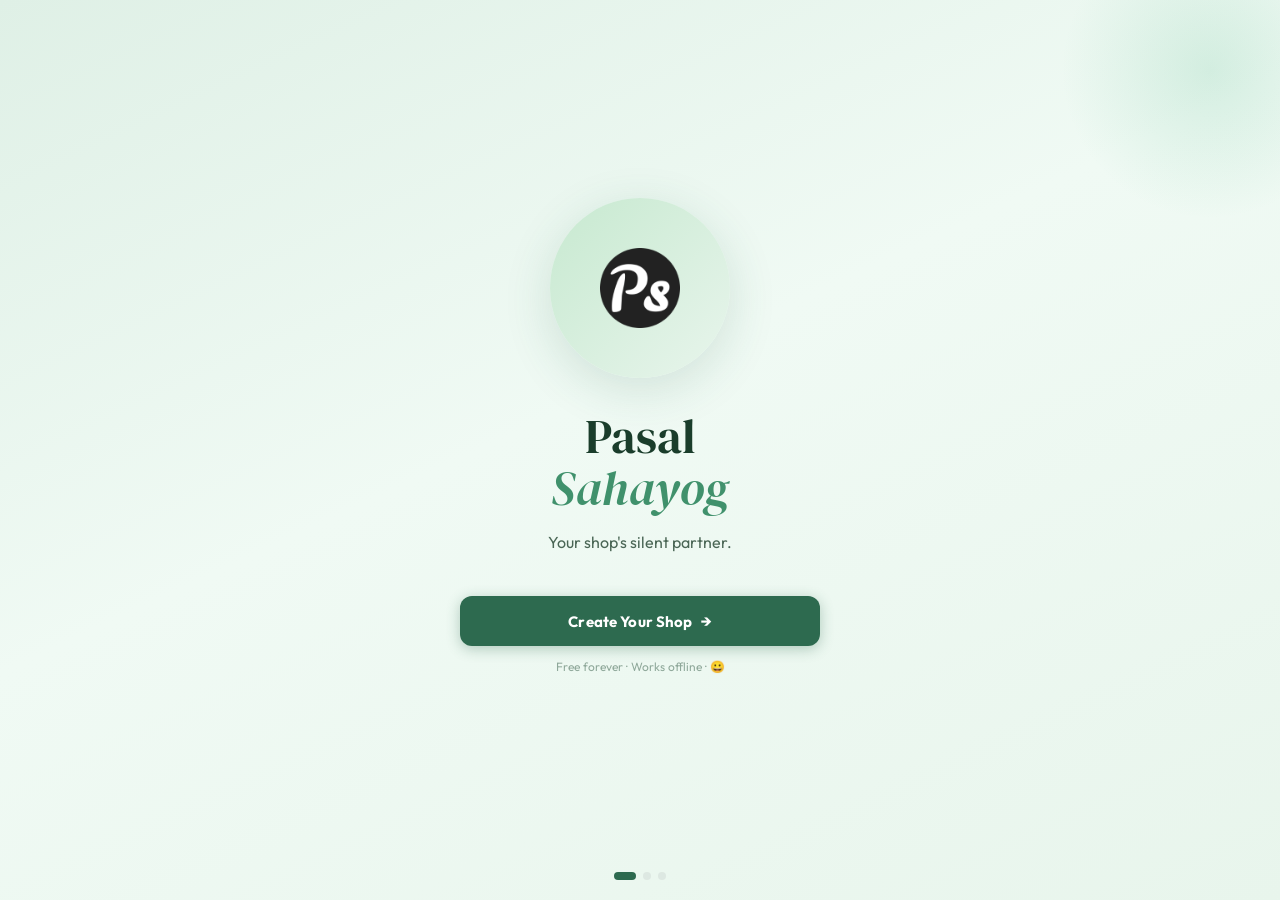
==== commit 2d298410: "Added favicon.ico" ====
--- a/index.html
+++ b/index.html
@@ -8,7 +8,9 @@
   <meta name="apple-mobile-web-app-status-bar-style" content="default">
   <meta name="description" content="Pasal Sahayog – Simple stock management for every shop">
   <link rel="manifest" href="manifest.json">
-  <link rel="icon" href="assets/icons/favicon.ico">
+  <link rel="icon" type="image/x-icon" href="favicon.ico">
+  <link rel="icon" type="image/png" sizes="32x32" href="assets/icons/favicon-32x32.png">
+  <link rel="icon" type="image/png" sizes="16x16" href="assets/icons/favicon-16x16.png">
   <title>Pasal Sahayog</title>
 
   <!-- Fonts -->
